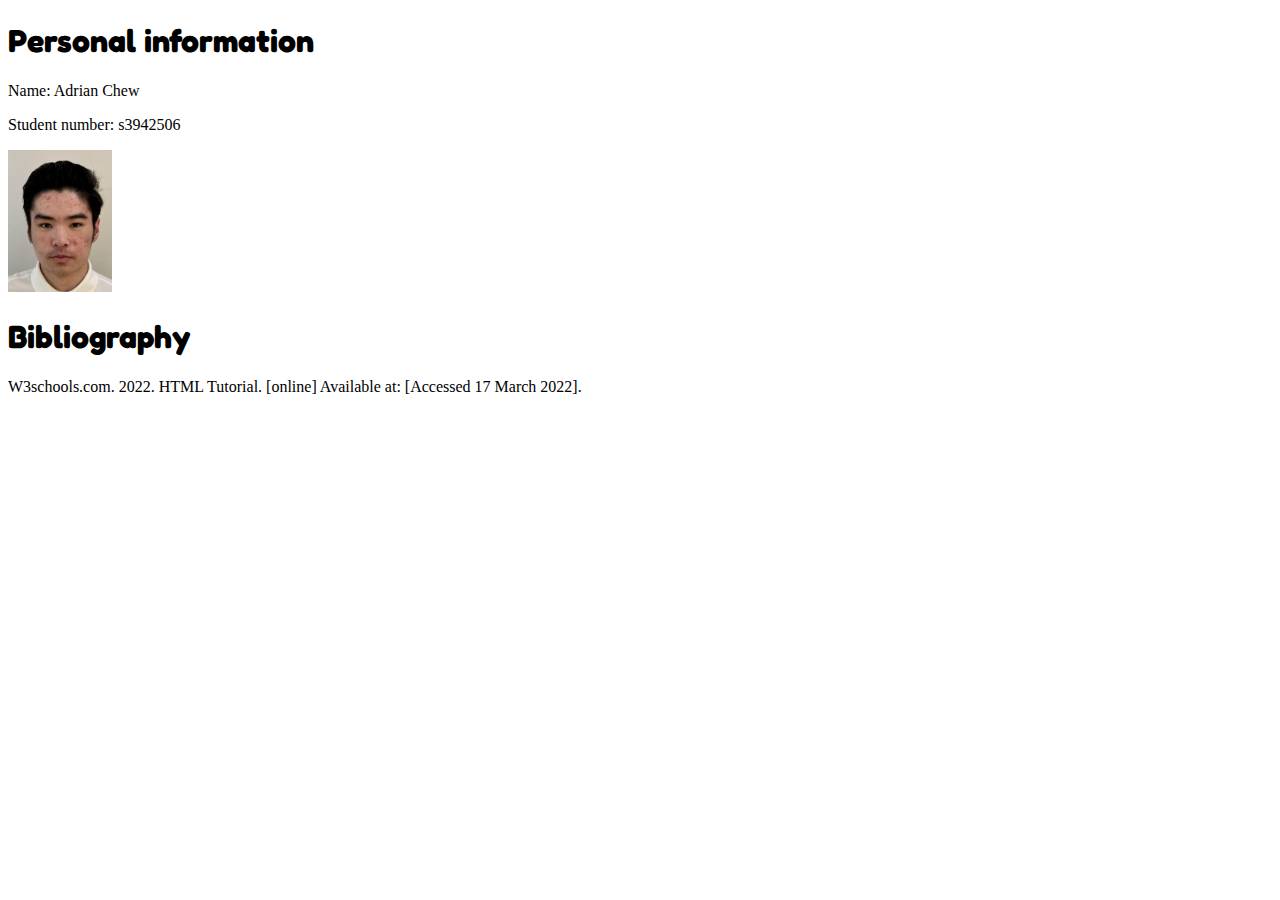
==== Index.html @ b0e1aeea "Basic layout complete" ====
<!DOCTYPE html>
<html lang="en" dir="itr">
  <head>
    <meta charset="utf-8">
      <title>My profile</title>
      <link rel="stylesheet" href="Styles.css">
      <link rel="preconnect" href="https://fonts.googleapis.com">
      <link rel="preconnect" href="https://fonts.gstatic.com" crossorigin>
      <link href="https://fonts.googleapis.com/css2?family=Fredoka:wght@300 &display=swap" rel="stylesheet">
<body>
<h1>Personal information</h1>

<p>Name: Adrian Chew</p>
<p>Student number: s3942506</p>
<img src="Picture1.jpg" alt="Picture of me" width="104" height="142">

<h1>Bibliography</h1>
<p>W3schools.com. 2022. HTML Tutorial. [online] Available at: <https://www.w3schools.com/html/> [Accessed 17 March 2022].</p>

</body>
</html>
---- Styles.css ----
h1{font-family: 'Fredoka', sans-serif;}

{background-color: black;}
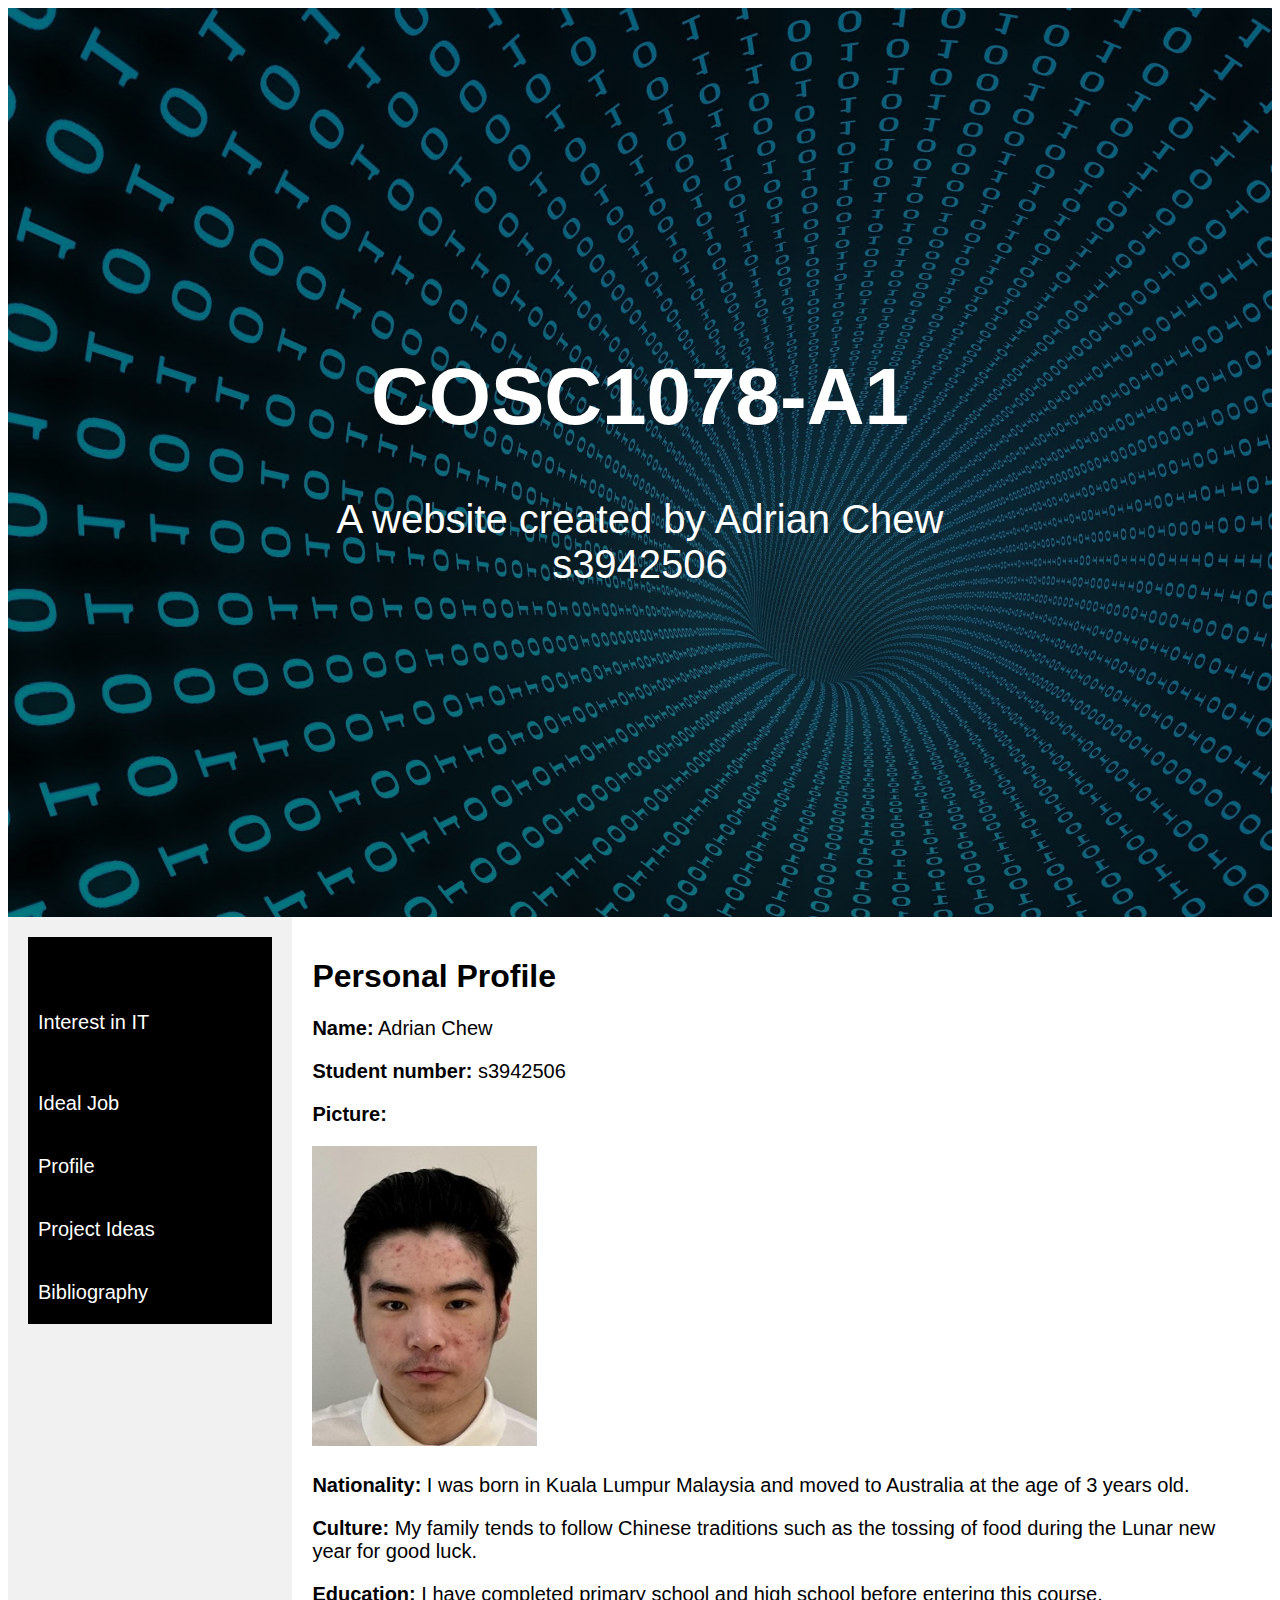
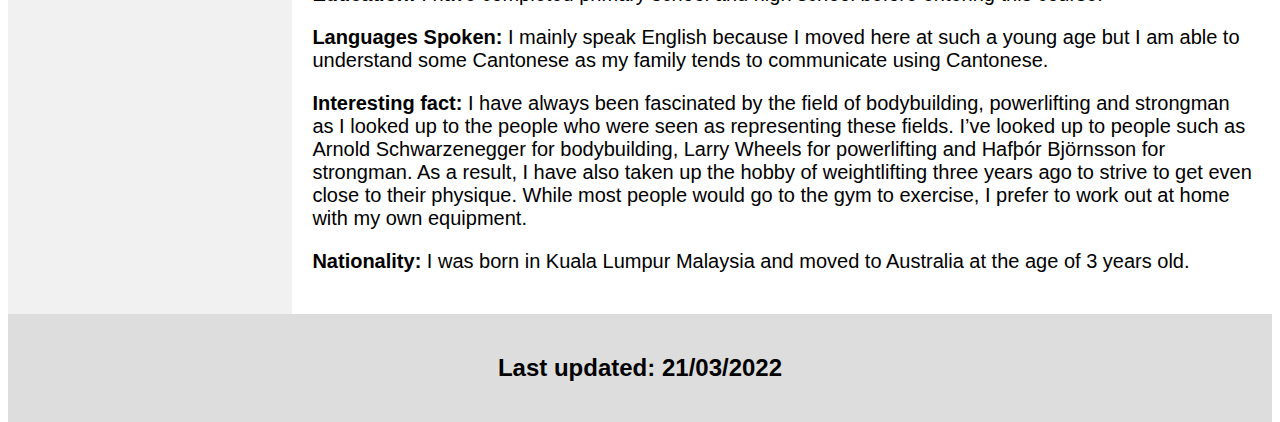
==== commit 73261ec1: "Rename index.html to Index.html" ====
--- a/Index.html
+++ b/Index.html
@@ -1,21 +1,56 @@
 <!DOCTYPE html>
-<html lang="en" dir="itr">
-  <head>
-    <meta charset="utf-8">
-      <title>My profile</title>
-      <link rel="stylesheet" href="Styles.css">
-      <link rel="preconnect" href="https://fonts.googleapis.com">
-      <link rel="preconnect" href="https://fonts.gstatic.com" crossorigin>
-      <link href="https://fonts.googleapis.com/css2?family=Fredoka:wght@300 &display=swap" rel="stylesheet">
+<html lang="en">
+<head>
+<title>COSC1078-A1</title>
+<meta charset="UTF-8">
+<meta name="viewport" content="width=device-width, initial-scale=1">
+<style>
+body {
+  font-family: Arial, Helvetica, sans-serif;
+}
+</style>
+<link href="styles.css" rel="stylesheet" type="text/css" />
+
+</head>
 <body>
-<h1>Personal information</h1>
 
-<p>Name: Adrian Chew</p>
-<p>Student number: s3942506</p>
-<img src="Picture1.jpg" alt="Picture of me" width="104" height="142">
+<div class="header-image">
+	<div class="header-text">
 
-<h1>Bibliography</h1>
-<p>W3schools.com. 2022. HTML Tutorial. [online] Available at: <https://www.w3schools.com/html/> [Accessed 17 March 2022].</p>
+		<h1>COSC1078-A1</h1>
+			<p>A website created by Adrian Chew s3942506</p>
 
+
+	</div>
+</div>
+  
+<div class="row">
+	<div class="side">	
+	<div class="navbar"><br><br><br>
+		<a href="Interest in IT.html">Interest in IT</a><br>
+		<a href="Ideal Job.html">Ideal Job</a>
+		<a href="Profile.html">Profile</a>
+		<a href="Project Ideas.html">Project Ideas</a>
+	<a href="Bibliography.html">Bibliography</a>
+	</div> 
+</div>
+  <div class="main">
+  <h1>Personal Profile<h1>
+	<p><b>Name:</b> Adrian Chew </p>
+	<p><b>Student number: </b>s3942506</p>
+	<p><b>Picture:</b></p>
+	<img src="Profile Picture.jpg" width="225" height="300">
+	<p><b>Nationality: </b>I was born in Kuala Lumpur Malaysia and moved to Australia at the age of 3 years old. </p>
+	<p><b>Culture: </b>My family tends to follow Chinese traditions such as the tossing of food during the Lunar new year for good luck. </p>
+	<p><b>Education: </b>I have completed primary school and high school before entering this course. </p>
+	<p><b>Languages Spoken: </b>I mainly speak English because I moved here at such a young age but I am able to understand some Cantonese as my family tends to communicate using Cantonese. </p>
+	<p><b>Interesting fact: </b>I have always been fascinated by the field of bodybuilding, powerlifting and strongman as I looked up to the people who were seen as representing these fields. I’ve looked up to people such as Arnold Schwarzenegger for bodybuilding, Larry Wheels for powerlifting and Hafþór Björnsson for strongman. As a result, I have also taken up the hobby of weightlifting three years ago to strive to get even close to their physique. While most people would go to the gym to exercise, I prefer to work out at home with my own equipment. </p>
+	<p><b>Nationality: </b>I was born in Kuala Lumpur Malaysia and moved to Australia at the age of 3 years old. </p>
+
+  </div>
+</div>
+<div class="footer">
+  <h2>Last updated: 21/03/2022</h2>
+</div>
 </body>
 </html>
--- a/styles.css
+++ b/styles.css
@@ -0,0 +1,93 @@
+
+body,html {
+    height: 100%;
+}
+
+/* The header image */
+.header-image {
+  background-image: linear-gradient(rgba(0, 0, 0, 0.5), rgba(0, 0, 0, 0.5)), url("Header.jpg");
+  height: 101%;
+  background-position: center;
+  background-repeat: no-repeat;
+  background-size: cover;
+  position: relative;
+}
+
+/* Place text in the middle of the image */
+.header-text {
+  text-align: center;
+  position: absolute;
+  top: 50%;
+  left: 50%;
+  transform: translate(-50%, -50%);
+  color: white;
+  font-size: 40px;
+}
+
+
+/* Style the top navigation bar */
+.navbar {
+  overflow: hidden;
+  background-color: black; 
+}
+
+/* Style the navigation bar links */
+.navbar a {
+  display: block; 
+  color: white; 
+  text-align: left;
+  font-size: 20px;
+  padding: 20px 10px; 
+  text-decoration: none; 
+}
+
+/* Right-aligned link */
+.navbar a.right {
+  float: right; 
+}
+
+/* Change color on hover/mouse-over */
+.navbar a:hover {
+  background-color: #ddd; 
+  color: black; 
+}
+/* Ensure proper sizing */
+* {
+  box-sizing: border-box;
+}
+
+/* Column container */
+.row { 
+  display: flex;
+  flex-wrap: wrap;
+}
+
+
+/* Sidebar/left column */
+.side {
+  flex: 15%; 
+  background-color: #f1f1f1; 
+  padding: 20px; 
+}
+
+/* Main column */
+.main { 
+
+  flex: 70%; 
+  background-color: white; 
+  padding: 20px; 
+}
+.main p {
+	font-size: 20px;	
+	font-weight: normal;
+}
+
+.main li {
+	font-size: 20px;
+}
+
+.footer {
+  padding: 20px; 
+  text-align: center;
+  background: #ddd; 
+}
